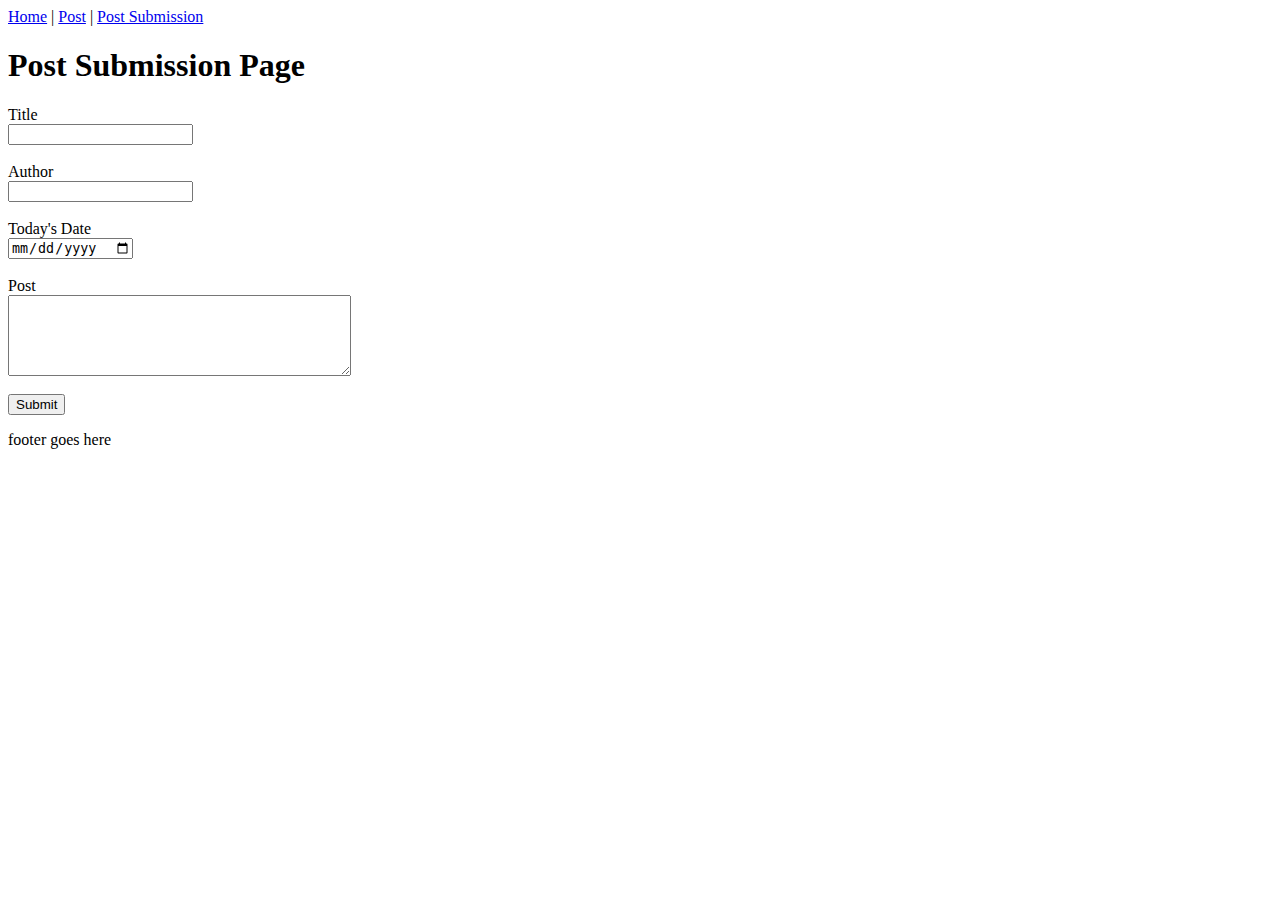
==== post-submission.html @ f78ef404 "added date picker to form" ====
<html>
    <head>
        <title>post</title>
    </head>
    <body>
        <nav>
            <a href="index.html">Home</a>  |
            <a href="post.html">Post</a>  |
            <a href="post-submission.html">Post Submission</a> 
        </nav>
        <main>
            <h1>Post Submission Page</h1>
            <form>
                <label>Title</label><br>
                <input type="text"> <br><br>
                <label>Author</label><br>
                <input type="text"> <br><br>
                <label>Today's Date</label><br>
                <input type="date"> <br><br>
                <label>Post</label><br>
                <textarea rows="5" cols="40">
                </textarea><br><br>
                <input type="submit">
            </form>
        </main>
        <footer>
            footer goes here
        </footer>
    </body>

   
</html>
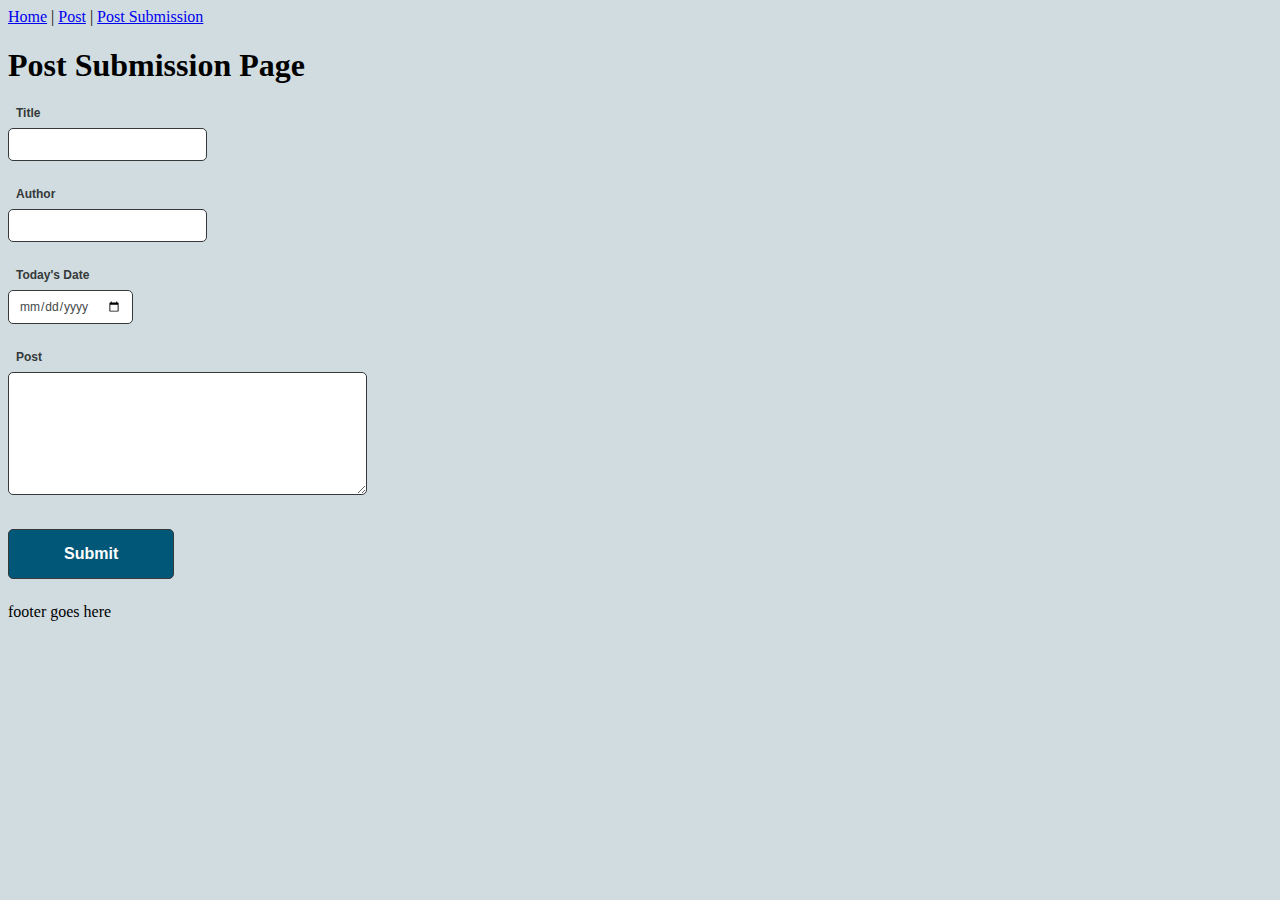
==== commit 884b3922: "added form styles" ====
--- a/post-submission.html
+++ b/post-submission.html
@@ -1,16 +1,18 @@
 <html>
     <head>
-        <title>post</title>
+        <title>post submission</title>
+        <link rel="stylesheet" href="styles.css">
+
     </head>
     <body>
-        <nav>
+        <nav> 
             <a href="index.html">Home</a>  |
             <a href="post.html">Post</a>  |
             <a href="post-submission.html">Post Submission</a> 
         </nav>
         <main>
             <h1>Post Submission Page</h1>
-            <form>
+            <form class="post-form">
                 <label>Title</label><br>
                 <input type="text"> <br><br>
                 <label>Author</label><br>
@@ -18,7 +20,7 @@
                 <label>Today's Date</label><br>
                 <input type="date"> <br><br>
                 <label>Post</label><br>
-                <textarea rows="5" cols="40">
+                <textarea rows="7" cols="40">
                 </textarea><br><br>
                 <input type="submit">
             </form>
--- a/styles.css
+++ b/styles.css
@@ -0,0 +1,60 @@
+body {
+    background: rgb(209, 220, 224);
+}
+
+/* typography */
+
+p {
+    color: rgb(24, 29, 29);
+}
+
+
+/* form */
+
+input[type=text]{
+padding: 8px 10px;
+margin: 8px 0;
+box-sizing: border-box;
+border: 1px solid  rgb(53, 57, 58);
+border-radius: 5px;
+}
+
+input[type=date]{
+    padding: 8px 10px;
+    margin: 8px 0;
+    box-sizing: border-box;
+    border: 1px solid  rgb(53, 57, 58);
+    border-radius: 5px;
+    font-family: 'Segoe UI', Tahoma, Geneva, Verdana, sans-serif;
+    color: rgb(67, 72, 73);
+    font-size: .75rem;
+    }
+
+input[type=submit]{
+        padding: 15px 55px;
+        margin: 8px 0;
+        border: 1px solid  rgb(53, 57, 58);
+        border-radius: 5px;
+        background: rgb(1, 87, 119);
+        color: white;
+        font-size: 1rem;
+        font-weight: 600;
+    }
+
+textarea{
+    padding: 8px 10px;
+    margin: 8px 0;
+    box-sizing: border-box;
+    border: 1px solid  rgb(53, 57, 58);
+    border-radius: 5px;
+}
+
+label{
+    padding: 8px 8px;
+    margin: 8px 0;
+    font-family: 'Segoe UI', Tahoma, Geneva, Verdana, sans-serif;
+    font-size: .75rem;
+    font-weight: 700;
+    color: rgb(53, 57, 58);
+
+}
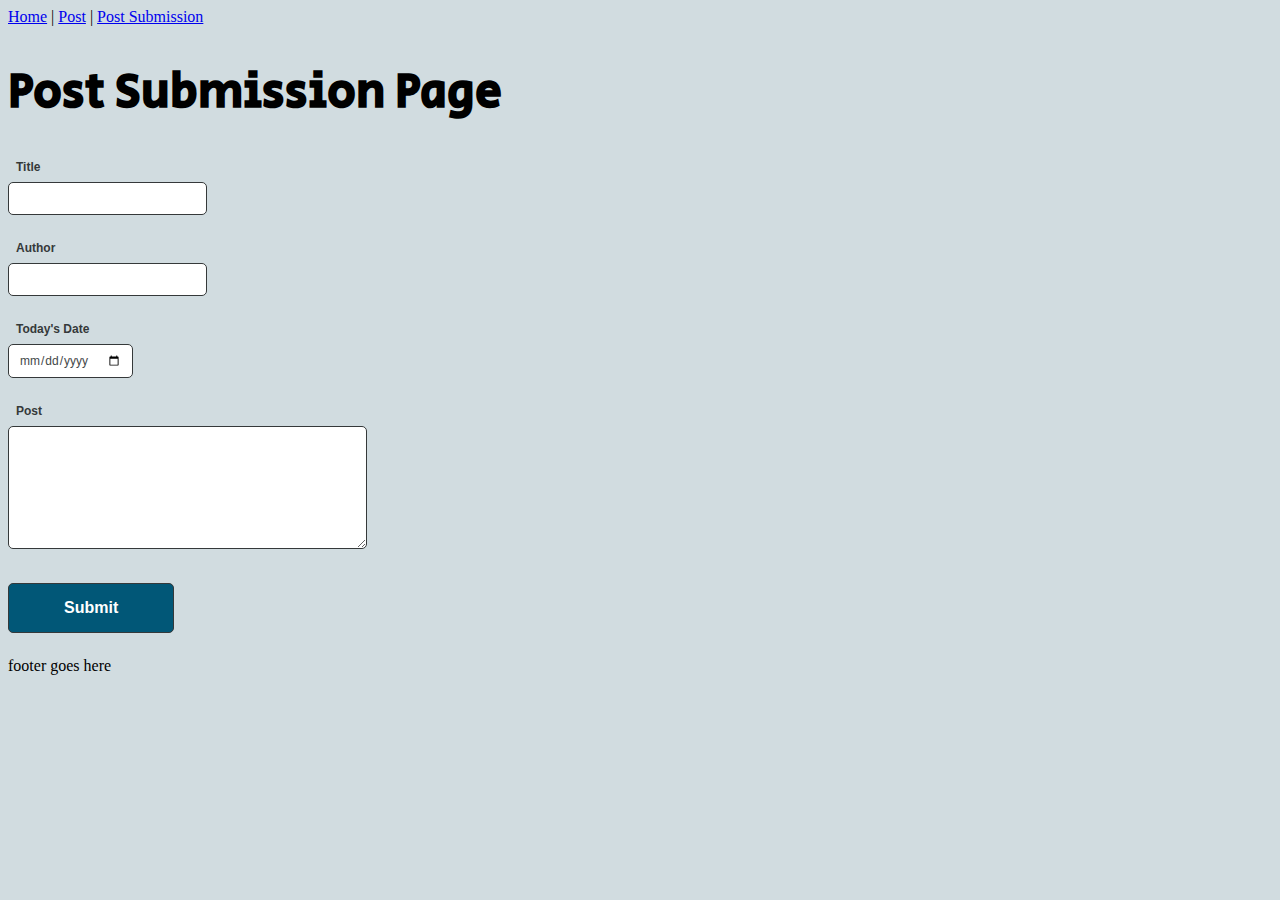
==== commit 86ada752: "added header styles" ====
--- a/post-submission.html
+++ b/post-submission.html
@@ -2,6 +2,7 @@
     <head>
         <title>post submission</title>
         <link rel="stylesheet" href="styles.css">
+        <link href="https://fonts.googleapis.com/css2?family=Secular+One&display=swap" rel="stylesheet">
 
     </head>
     <body>
--- a/styles.css
+++ b/styles.css
@@ -6,6 +6,16 @@
 
 p {
     color: rgb(24, 29, 29);
+}
+
+h1{
+    font-family: 'Secular One', sans-serif;
+    font-size: 3rem;
+}
+
+h2{
+    font-family: 'Secular One', sans-serif;
+    font-size: 2.5rem;
 }
 
 
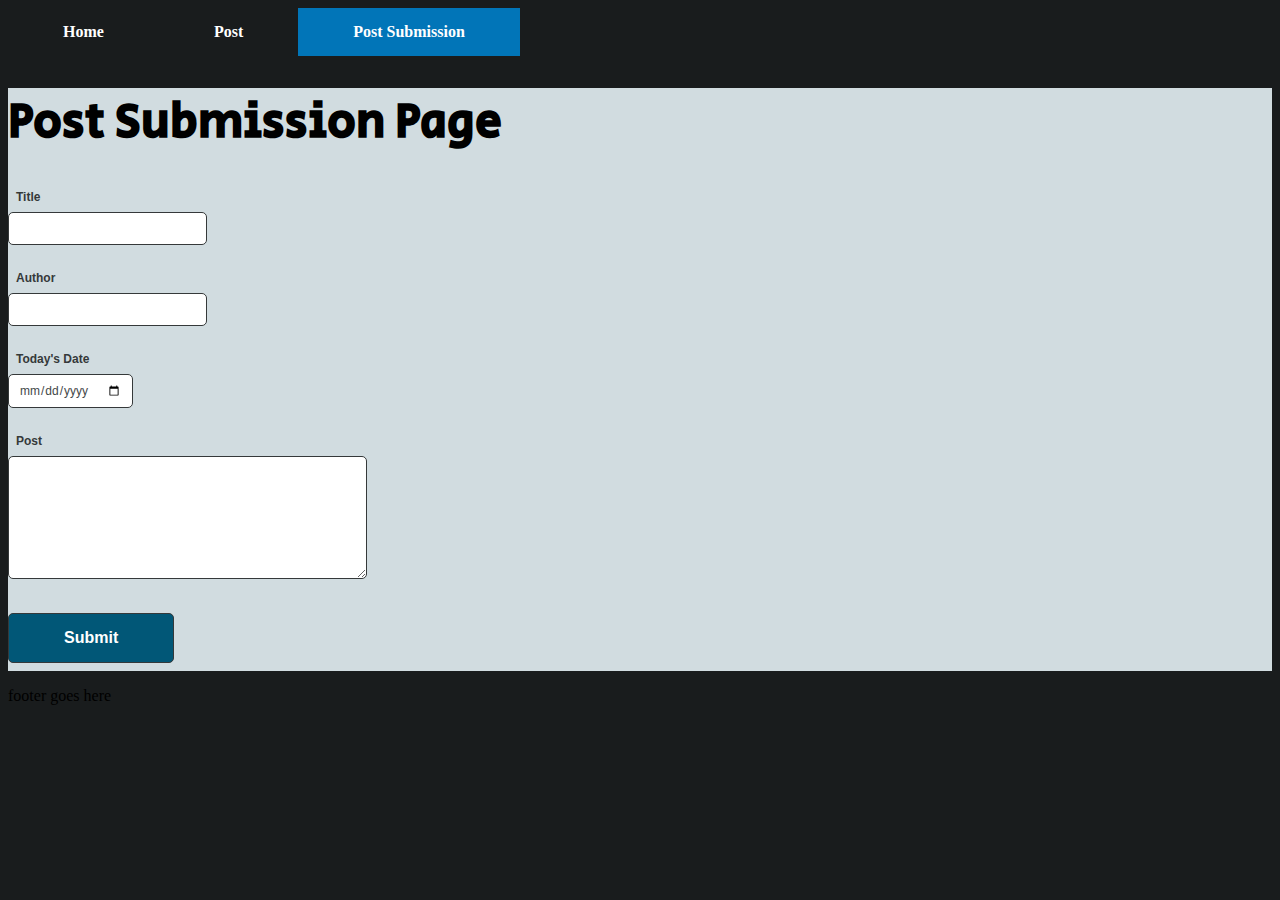
==== commit 74e4c839: "added nav styles" ====
--- a/post-submission.html
+++ b/post-submission.html
@@ -6,10 +6,12 @@
 
     </head>
     <body>
-        <nav> 
-            <a href="index.html">Home</a>  |
-            <a href="post.html">Post</a>  |
-            <a href="post-submission.html">Post Submission</a> 
+        <nav>
+            <ul>
+                <li><a href="index.html">Home</a></li>
+                <li><a href="post.html">Post</a></li>
+                <li><a href="post-submission.html" class="active">Post Submission</a></li>
+            </ul>       
         </nav>
         <main>
             <h1>Post Submission Page</h1>
--- a/styles.css
+++ b/styles.css
@@ -1,6 +1,48 @@
 body {
+    background: rgb(25, 28, 29);
+}
+
+main {
     background: rgb(209, 220, 224);
+    width: 100%;    
 }
+
+
+/*nav */
+
+
+nav li{
+    float: left;
+    }
+
+nav ul{
+    list-style-type: none;
+    margin: 0;
+    padding: 0;
+    overflow: hidden;
+    background-color: rgb(25, 28, 29);
+    }   
+
+nav a{
+    display: block;
+    color: white;
+    text-align: center;
+    padding: 15px 55px;
+    background-color: #rgb(25, 28, 29);
+    text-decoration: none;
+    font-size: 1rem;
+    font-weight: 600;
+    }
+
+    
+nav a:hover{
+    background: rgb(1, 75, 117);
+    }
+
+.active {
+    background: rgb(1, 117, 184);
+}
+
 
 /* typography */
 
@@ -19,15 +61,18 @@
 }
 
 
+
+
 /* form */
 
 input[type=text]{
-padding: 8px 10px;
-margin: 8px 0;
-box-sizing: border-box;
-border: 1px solid  rgb(53, 57, 58);
-border-radius: 5px;
-}
+    padding: 8px 10px;
+    margin: 8px 0;
+    box-sizing: border-box;
+    border: 1px solid  rgb(53, 57, 58);
+    border-radius: 5px;
+    }
+
 
 input[type=date]{
     padding: 8px 10px;
@@ -40,16 +85,18 @@
     font-size: .75rem;
     }
 
+
 input[type=submit]{
-        padding: 15px 55px;
-        margin: 8px 0;
-        border: 1px solid  rgb(53, 57, 58);
-        border-radius: 5px;
-        background: rgb(1, 87, 119);
-        color: white;
-        font-size: 1rem;
-        font-weight: 600;
+    padding: 15px 55px;
+    margin: 8px 0;
+    border: 1px solid  rgb(53, 57, 58);
+    border-radius: 5px;
+    background: rgb(1, 87, 119);
+    color: white;
+    font-size: 1rem;
+    font-weight: 600;
     }
+
 
 textarea{
     padding: 8px 10px;
@@ -57,7 +104,8 @@
     box-sizing: border-box;
     border: 1px solid  rgb(53, 57, 58);
     border-radius: 5px;
-}
+    }
+
 
 label{
     padding: 8px 8px;
@@ -67,4 +115,4 @@
     font-weight: 700;
     color: rgb(53, 57, 58);
 
-}
+    }
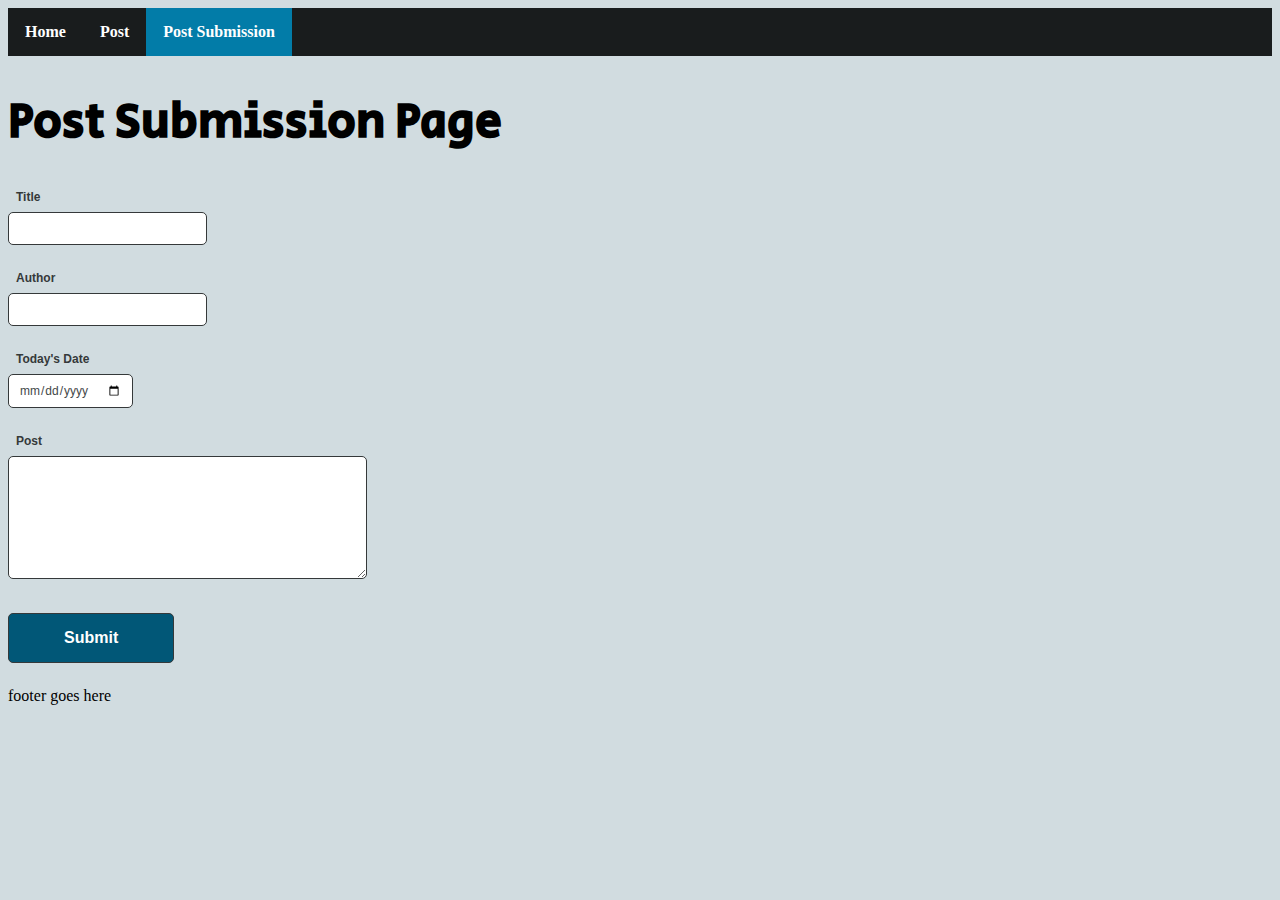
==== commit e0843383: "added container to main content" ====
--- a/post-submission.html
+++ b/post-submission.html
@@ -13,6 +13,7 @@
                 <li><a href="post-submission.html" class="active">Post Submission</a></li>
             </ul>       
         </nav>
+        <div class="main-content">
         <main>
             <h1>Post Submission Page</h1>
             <form class="post-form">
@@ -28,6 +29,7 @@
                 <input type="submit">
             </form>
         </main>
+        </div>
         <footer>
             footer goes here
         </footer>
--- a/styles.css
+++ b/styles.css
@@ -1,15 +1,40 @@
 body {
-    background: rgb(25, 28, 29);
+    background: rgb(209, 220, 224);
 }
 
-main {
-    background: rgb(209, 220, 224);
-    width: 100%;    
+.main-container {
+    width: 65%; 
+    margin: auto;
 }
 
 
-/*nav */
+/* typography */
 
+p {
+    color: rgb(24, 29, 29);
+    font-family: 'Segoe UI', Tahoma, Geneva, Verdana, sans-serif;
+}
+
+
+h1{
+    font-family: 'Secular One', sans-serif;
+    font-size: 3rem;
+}
+
+h2{
+    font-family: 'Secular One', sans-serif;
+    font-size: 2.5rem;
+}
+
+
+
+/*navigation bar */
+
+nav{
+    overflow:hidden;
+    background-color: rgb(25, 28, 29);  
+    width: 100%;  
+}
 
 nav li{
     float: left;
@@ -24,10 +49,11 @@
     }   
 
 nav a{
+    float: left;
     display: block;
     color: white;
     text-align: center;
-    padding: 15px 55px;
+    padding: 15px 17px;
     background-color: #rgb(25, 28, 29);
     text-decoration: none;
     font-size: 1rem;
@@ -36,31 +62,20 @@
 
     
 nav a:hover{
-    background: rgb(1, 75, 117);
+    background: rgb(2, 99, 134);
     }
 
 .active {
-    background: rgb(1, 117, 184);
+    background: rgb(2, 124, 168);
 }
 
 
-/* typography */
-
-p {
-    color: rgb(24, 29, 29);
-}
-
-h1{
-    font-family: 'Secular One', sans-serif;
-    font-size: 3rem;
-}
-
-h2{
-    font-family: 'Secular One', sans-serif;
-    font-size: 2.5rem;
-}
-
-
+/* Footer */
+.footer {
+    padding: 20px;
+    text-align: center;
+    margin-top: 20px;
+  }
 
 
 /* form */
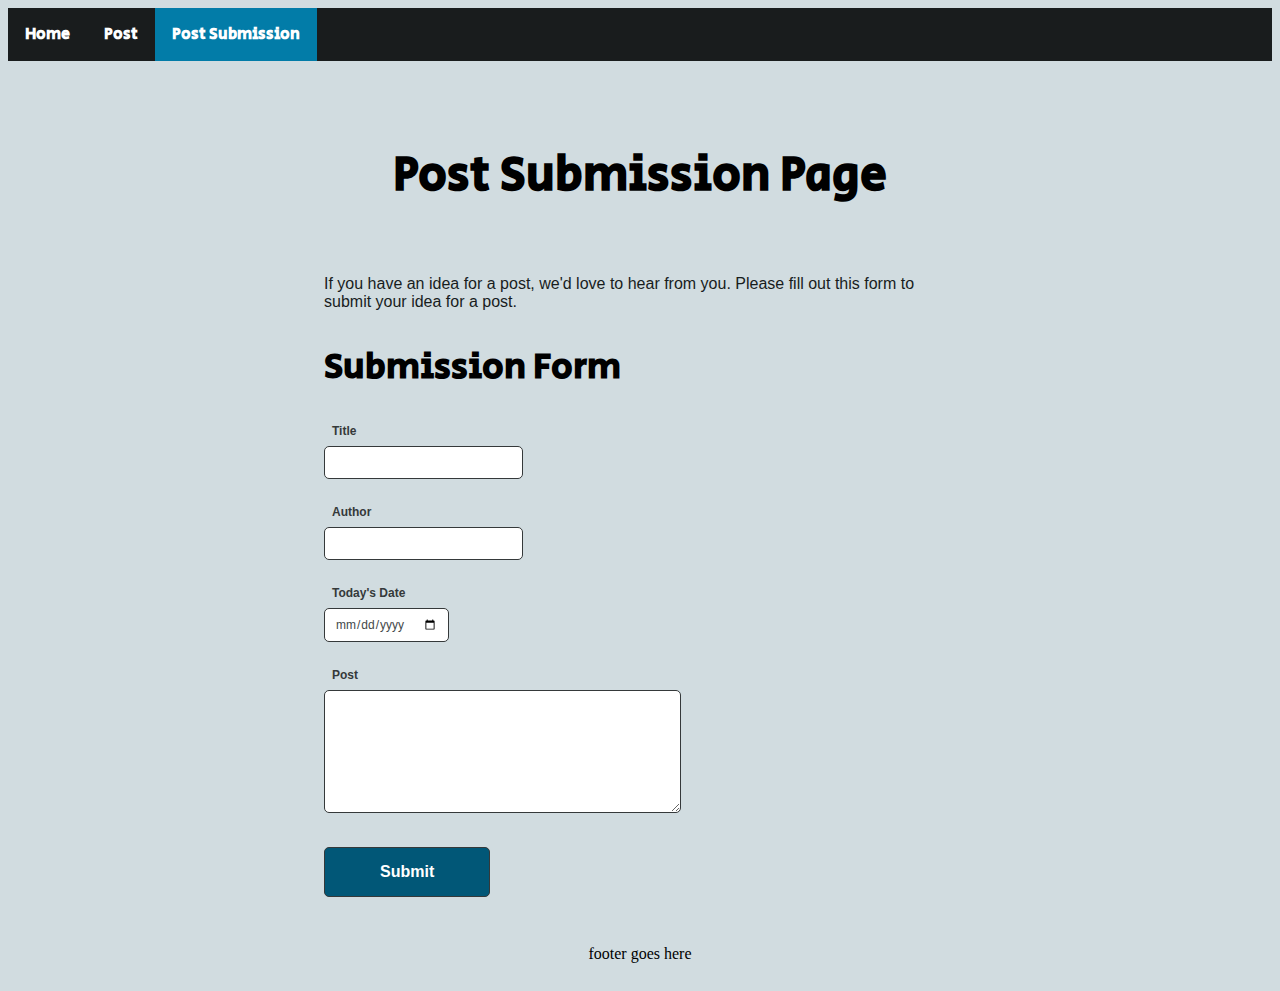
==== commit a6cf1a25: "added content and styles to post page" ====
--- a/post-submission.html
+++ b/post-submission.html
@@ -13,9 +13,12 @@
                 <li><a href="post-submission.html" class="active">Post Submission</a></li>
             </ul>       
         </nav>
-        <div class="main-content">
+        
         <main>
+            <div class="main-container">
             <h1>Post Submission Page</h1>
+            <p>If you have an idea for a post, we'd love to hear from you. Please fill out this form to submit your idea for a post.</p>
+            <h2>Submission Form</h2>
             <form class="post-form">
                 <label>Title</label><br>
                 <input type="text"> <br><br>
@@ -28,8 +31,9 @@
                 </textarea><br><br>
                 <input type="submit">
             </form>
+            </div>
         </main>
-        </div>
+        
         <footer>
             footer goes here
         </footer>
--- a/styles.css
+++ b/styles.css
@@ -3,7 +3,7 @@
 }
 
 .main-container {
-    width: 65%; 
+    width: 50%; 
     margin: auto;
 }
 
@@ -19,11 +19,27 @@
 h1{
     font-family: 'Secular One', sans-serif;
     font-size: 3rem;
+    text-align: center;
+    padding-top: 3rem;
+    padding-bottom: 2rem;
 }
 
 h2{
     font-family: 'Secular One', sans-serif;
-    font-size: 2.5rem;
+    font-size: 2.25rem;
+}
+
+.name{
+    color: rgb(24, 29, 29);
+    font-family: 'Segoe UI', Tahoma, Geneva, Verdana, sans-serif;
+    font-size: 1rem;
+    font-weight: 600;
+}
+
+.date{
+    color: rgb(24, 29, 29);
+    font-family: 'Segoe UI', Tahoma, Geneva, Verdana, sans-serif;
+    font-size: .95rem;
 }
 
 
@@ -38,6 +54,7 @@
 
 nav li{
     float: left;
+    font-family: 'Secular One', sans-serif;
     }
 
 nav ul{
@@ -71,11 +88,11 @@
 
 
 /* Footer */
-.footer {
+footer {
     padding: 20px;
     text-align: center;
     margin-top: 20px;
-  }
+}
 
 
 /* form */
@@ -86,7 +103,7 @@
     box-sizing: border-box;
     border: 1px solid  rgb(53, 57, 58);
     border-radius: 5px;
-    }
+}
 
 
 input[type=date]{
@@ -98,7 +115,7 @@
     font-family: 'Segoe UI', Tahoma, Geneva, Verdana, sans-serif;
     color: rgb(67, 72, 73);
     font-size: .75rem;
-    }
+}
 
 
 input[type=submit]{
@@ -110,7 +127,7 @@
     color: white;
     font-size: 1rem;
     font-weight: 600;
-    }
+}
 
 
 textarea{
@@ -119,7 +136,7 @@
     box-sizing: border-box;
     border: 1px solid  rgb(53, 57, 58);
     border-radius: 5px;
-    }
+}
 
 
 label{
@@ -129,5 +146,4 @@
     font-size: .75rem;
     font-weight: 700;
     color: rgb(53, 57, 58);
-
-    }
+}
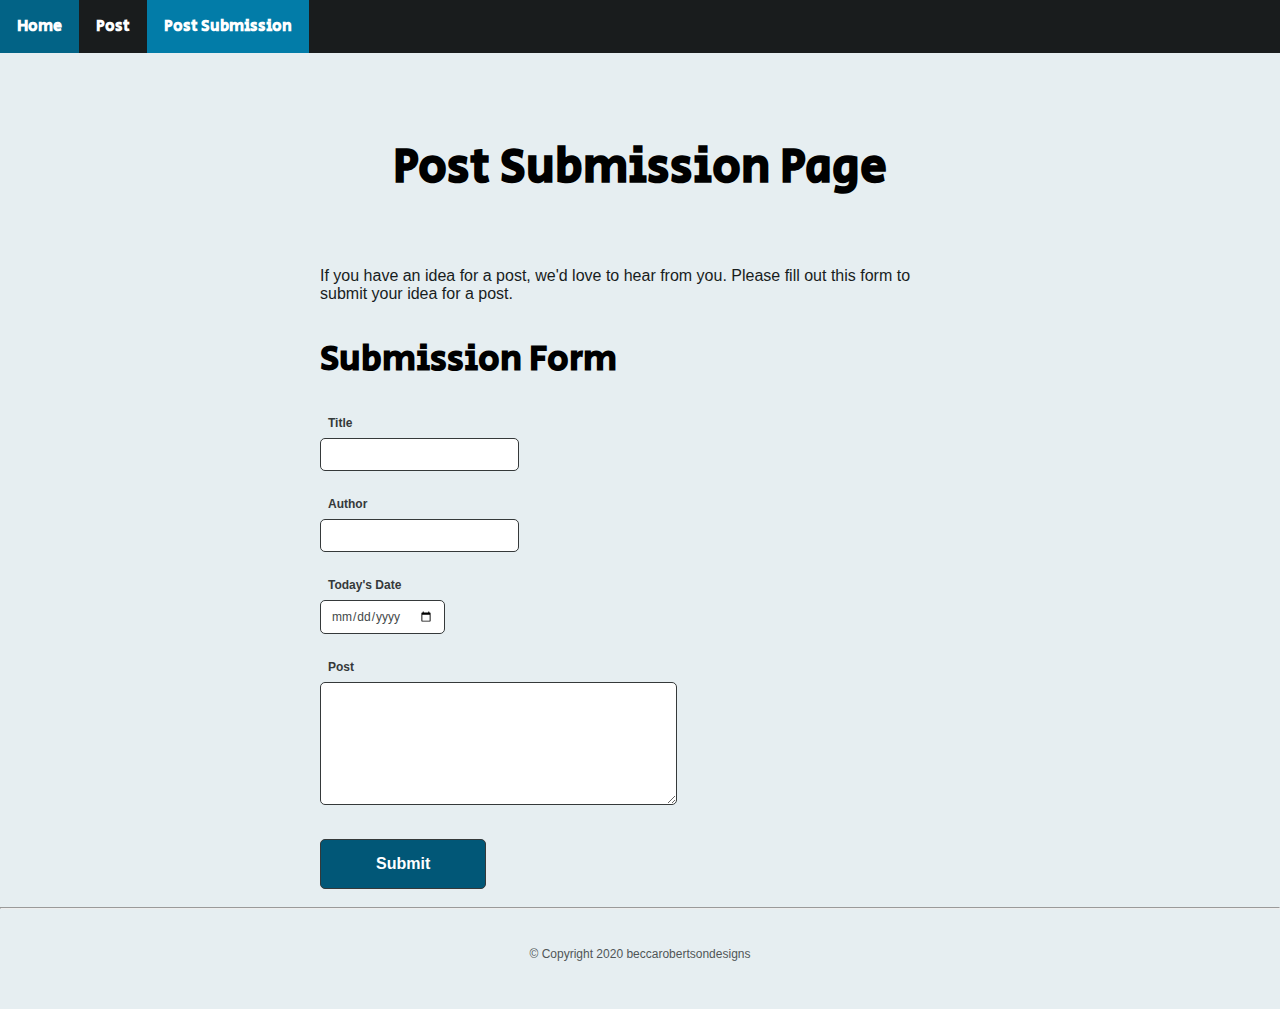
==== commit c7d46fa7: "added footer and styles, added google font" ====
--- a/post-submission.html
+++ b/post-submission.html
@@ -35,7 +35,8 @@
         </main>
         
         <footer>
-            footer goes here
+            <hr>
+            <div class="footer-conent">&copy; Copyright 2020 beccarobertsondesigns</div>
         </footer>
     </body>
 
--- a/styles.css
+++ b/styles.css
@@ -1,5 +1,16 @@
+html {
+    height: 100%;
+    box-sizing: border-box;
+  }
+
+
 body {
-    background: rgb(209, 220, 224);
+    background: rgb(230, 238, 241);
+    position: relative;
+    margin: 0;
+    padding-bottom: 6rem;
+    min-height: 100%;
+    font-family: 'Segoe UI', Tahoma, Geneva, Verdana, sans-serif;
 }
 
 .main-container {
@@ -89,9 +100,24 @@
 
 /* Footer */
 footer {
-    padding: 20px;
-    text-align: center;
-    margin-top: 20px;
+        position: absolute;
+        right: 0;
+        bottom: 0;
+        left: 0;
+        padding-bottom: 1rem;
+        background: rgb(230, 238, 241);
+        text-align: center;
+        font-size: .75rem;
+        color: rgb(80, 86, 87);
+      }
+
+footer.hr{
+        border: 1px solid  rgb(53, 57, 58);
+
+}
+
+.footer-conent{
+        padding: 2rem;
 }
 
 
